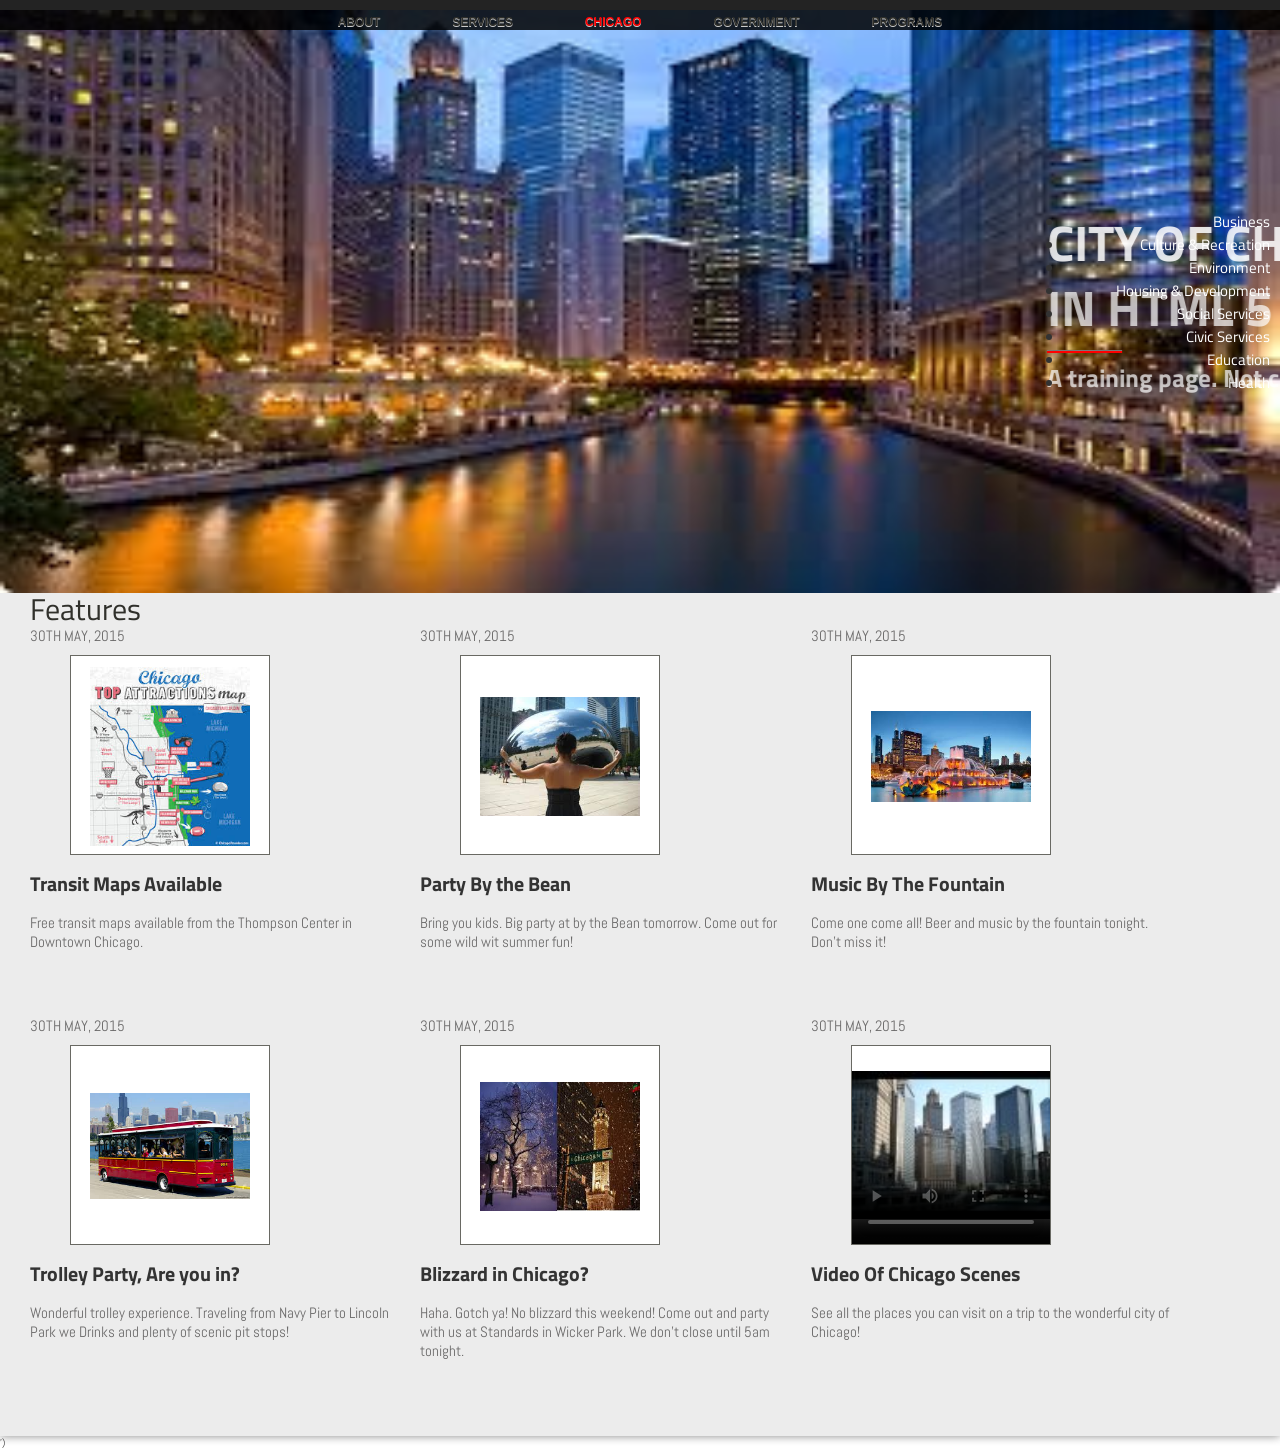
==== index.html @ 1a7f4af0 "updated" ====
<!DOCTYPE html>
<!--[if lt IE 7]>      <html class="no-js lt-ie9 lt-ie8 lt-ie7"> <![endif]-->
<!--[if IE 7]>         <html class="no-js lt-ie9 lt-ie8"> <![endif]-->
<!--[if IE 8]>         <html class="no-js lt-ie9"> <![endif]-->
<!--[if gt IE 8]><!--> <html class="no-js"> <!--<![endif]-->
    <head>
        <meta charset="utf-8">
        <meta http-equiv="X-UA-Compatible" content="IE=edge,chrome=1">
        <title>HTML5 &amp; CSS3 - Standards based web development!</title>
        <meta name="description" content="">
        <meta name="viewport" content="width=device-width, initial-scale=1">

        <!-- Place favicon.ico and apple-touch-icon.png in the root directory -->

		<link rel="stylesheet" href="https://maxcdn.bootstrapcdn.com/bootstrap/3.3.4/css/bootstrap.min.css">
        <link rel="stylesheet" href="css/normalize.css">
        <link rel="stylesheet" href="css/main.css">
        <script src="js/vendor/modernizr-2.6.1.min.js"></script>
        <script src="js/vendor/prefixfree.min.js"></script>
	
	<style>	
	nav {
		width: 100%;
		z-index: 20;
		background-color: rgba(0, 0, 0, 0.85);
		position: fixed;
		top: 0;	
     }
	 </style>
	 
    </head>
    <body>
        <!--[if lt IE 7]>
            <p class="chromeframe">You are using an outdated browser. <a href="http://browsehappy.com/">Upgrade your browser today</a> or <a href="http://www.google.com/chromeframe/?redirect=true">install Google Chrome Frame</a> to better experience this site.</p>
        <![endif]-->

        <!-- Add your site or application content here -->
		<main>
			<div class="top_area">
				<header class="site_header main_width clearfix">
					<nav>
						<ul id="menu">
							<li><a href="http://www.cityofchicago.org/city/en/about.html">About</a></li>
							<li><a href="http://www.cityofchicago.org/city/en/svcs/find.html">Services</a></li>
							<li><a href="#"><font style="color:red"">Chicago</font></a></li>
							<li><a href="http://www.cityofchicago.org/city/en/chicagogovt.html">Government</a></li>
							<li><a href="http://www.cityofchicago.org/city/en/progs.html">Programs</a></li>
						</ul>
					</nav>
				</header>
			
				<marquee direction="none" class="main_width clearfix">
					<hgroup>
						<h1>CITY OF CHICAGO</h1>
						<h2>IN HTML 5</h2>
						<hr class="red-line" style="color:red"></hr>
						<h3>A training page. Not copy righted...</h3>
					</hgroup>
				</marquee>
				
				<aside class="overlay">
					<ul>
						<li><a href="#">Business</a></li>
						<li><a href="#">Culture & Recreation</a></li>
						<li><a href="#">Environment</a></li>
						<li><a href="#">Housing & Development</a></li>
						<li><a href="#">Social Services</a></li>
						<li><a href="#">Civic Services</a></li>
						<li><a href="#">Education</a></li>
						<li><a href="#">Health</a></li>
					</ul>
				</aside>
			</div>
			<section id="features" class="main_width clearfix">
				<header>
					<h2>Features</h2>
				</header>
				<article>
					<p>30TH MAY, 2015</p>
					</header>					
					<figure>
						<img src="./img/transit.jpg" alt="transit"></img>
					</figure>
					<header>
						<h1>Transit Maps Available</h1>
					</header>
					<p>Free transit maps available from the Thompson Center in Downtown Chicago.</p>
				</article>
				<article>
					<p>30TH MAY, 2015</p>
					<figure>
						<img src="./img/bean.jpg" alt="bean"></img>
					</figure>
					<header>
						<h1>Party By the Bean</h1>
					</header>
					<p>Bring you kids.  Big party at by the Bean tomorrow.  Come out for some wild wit summer fun!</p>
				</article>
				<article>
					<p>30TH MAY, 2015</p>
					<figure>
						<img src="./img/fountain.jpg" alt="fountain"></img>
					</figure>
					<header>
						<h1>Music By The Fountain</h1>
					</header>
					<p>Come one come all!  Beer and music by the fountain tonight.  Don't miss it!</p>
				</article>
				<article>
					<p>30TH MAY, 2015</p>
					<figure>
						<img src="./img/trolley.jpg" alt="trolley"></img>
					</figure>
					<header>
						<h1>Trolley Party, Are you in?</h1>
					</header>
					<p>Wonderful trolley experience.  Traveling from Navy Pier to Lincoln Park we Drinks and plenty of scenic pit stops!</p>
				</article>
				<article>
					<p>30TH MAY, 2015</p>
					<figure>
						<img src="./img/winter.jpg" alt="winter"></img>
					</figure>
					<header>
						<h1>Blizzard in Chicago?</h1>
					</header>
					<p>Haha.  Gotch ya!  No blizzard this weekend!  Come out and party with us at Standards in Wicker Park.  We don't close until 5am tonight.</p>
				</article>
				<article>
					<p>30TH MAY, 2015</p>
					<figure>
						<video id="myVideo" controls="controls" 
							autoplay="autoplay" loop="loop" 
							src="./img/chicago_tour.webm"
							width=100% height=100% "muted="muted"
							poster="./img/chicago_tour.jpg"
							preload="[auto|metadata|none]">
						</video>
					</figure>
					<header>
						<h1>Video Of Chicago Scenes</h1>
					</header>
					<p>See all the places you can visit on a trip to the wonderful city of Chicago!</p>
				</article>
			</section>

		</main>
        <script src="https://ajax.googleapis.com/ajax/libs/jquery/1.11.2/jquery.min.js"></script>		
        <script>window.jQuery || document.write('<script src="https://ajax.googleapis.com/ajax/libs/jquery/1.11.2/jquery.min.js"></script>')</script>
		<script src="https://maxcdn.bootstrapcdn.com/bootstrap/3.3.4/js/bootstrap.min.js">
        <script src="js/plugins.js"></script>
    </body>
</html>
---- css/main.css ----
@import url(http://fonts.googleapis.com/css?family=Abel|Titillium+Web:400,900,700);
/*
 * HTML5 Boilerplate
 *
 * What follows is the result of much research on cross-browser styling.
 * Credit left inline and big thanks to Nicolas Gallagher, Jonathan Neal,
 * Kroc Camen, and the H5BP dev community and team.
 */

/* ==========================================================================
   Base styles: opinionated defaults
   ========================================================================== */

html,
button,
input,
select,
textarea {
    color: #222;
}

body {
    font-size: 1em;
    line-height: 1.4;
}

/*
 * Remove text-shadow in selection highlight: h5bp.com/i
 * These selection declarations have to be separate.
 * Customize the background color to match your design.
 */

::-moz-selection {
    background: #b3d4fc;
    text-shadow: none;
}

::selection {
    background: #b3d4fc;
    text-shadow: none;
}

/*
 * A better looking default horizontal rule
 */

hr {
    display: block;
    height: 1px;
    border: 0;
    border-top: 1px solid #ccc;
    margin: 1em 0;
    padding: 0;
}

/*
 * Remove the gap between images and the bottom of their containers: h5bp.com/i/440
 */

img {
    vertical-align: middle;
}

/*
 * Remove default fieldset styles.
 */

fieldset {
    border: 0;
    margin: 0;
    padding: 0;
}

/*
 * Allow only vertical resizing of textareas.
 */

textarea {
    resize: vertical;
}

/* ==========================================================================
   Chrome Frame prompt
   ========================================================================== */

.chromeframe {
    margin: 0.2em 0;
    background: #ccc;
    color: #000;
    padding: 0.2em 0;
}

/* ==========================================================================
   Author's custom styles
   ========================================================================== */
/* ==========================================================================
Table of Contents:
  - Typeography
  - Layout
  - UI
    - Header
    - Footer
  - Media queries
  - Print
    - All pages
========================================================================== */
/*
font-family: 'Abel', sans-serif;
font-family: 'Titillium Web', sans-serif;
*/

body {
	font-family: 'Abel', sans-serif;
}

.main_width {
	width: 100%;
	margin: 0px auto;
}

.site_header h1 {
	font-family: 'Titillium Web', sans-serif;
	font-weight: 900;
	font-size: 50px;
	color: #FFF;
	margin: 10px 10px;
	text-shadow: 2px 2px 2px #2C95A8;
}

.top_area {
	width: 100%;
	height: 100%;
	border-bottom: 1px solid gray;
	box-shadow: 0px 1px #DDD;
	padding: 10px 0 0 0;
}

.top_area header, section {
	padding: 0;
}

marquee {
	background-image: url("../img/chicago_main.jpg");
	background-size: 100% 100%;
    background-repeat: no-repeat;
	height: 100%;
	float: left;
	position: relative;
}

marquee hgroup{
	vertical-align: center;
	float: left;
	margin-top: 200px;
	margin-bottom: 200px;
}

marquee h1 {
	color: rgba(255, 255, 255, 0.85);
	font: bold 50px 'Titillium Web', sans-serif;
	margin: 0 0 0 0;
	line-height: 65px;
}

marquee h2 {
	color: rgba(255, 255, 255, 0.70);
	font: bold 50px 'Titillium Web', sans-serif;
	margin: 0 0 0 0;
	line-height: 65px;
}

marquee h3 {
	color: rgba(255, 255, 255, 0.70);
	font: bold 25px 'Titillium Web', sans-serif;
	margin: 0 0 0 0;
	line-height: 30px;
}

aside a {
	color: white;
	text-decoration: none;
	padding: 10px 10px;
	border-radius: 5px;
}

.red-line {
	border-style: inset;
	background-color: red;
	height: 2px;
	width: 75px;
}

.overlay {
	position: absolute;
    right:0px;
	z-index: 20;
	text-align: right;
	vertical-align: center;
	float: right;
	margin: 0 0 0 50;
	font: 15px 'Titillium Web', sans-serif;
	width: 20%;
	margin-top: 200px;
	margin-bottom: 200px;
}

.no-touch #marquee a:hover {
	color: #000;
	border: 1px solid #696963;
	background-image: linear-gradient(bottom, #ED7F58, #C54327);
	text-decoration: none;
	padding: 10px 35px;
	border-radius: 5px;
	font-weight: bold;
}

#features {
	background: #ECECEC;
	border-radius: 10px 10px 0 0;
	padding: 30px;
	box-shadow: 0 0 10px #888;
	margin: -40px auto 0 auto;
}

#features > header {
	font: bold 30px 'Titillium Web', sans-serif;
	color: #30302B;
}

#features h2 {
	margin: 0;
}

#features img {
	width: 160px;
	vertical-align: middle;
}

#features figure {
	border: 1px solid #696963;
	height: 200px;
	width: 200px;
	text-align: center;
	line-height: 200px;
	background: white;
}

#features figure:hover {
	transform: translate(300px, 300px);
}
#features article {
	width:  30%;
	margin: 0 2% 0 0;
	float: left;
	height: 390px;
	position: relative;
}

#features article h1{
	font: bold 20px 'Titillium Web', sans-serif;
}

#features article p{
	font: 15px 'Abel', sans-serif;
	color: #6B6A6A;
}

/* ==========================================================================
   Menu classes
   ========================================================================== */
/* Main */
#menu{
	width: 100%;
	margin: 0px 0px;
	padding: 0;
	list-style: none;  
	float: top;
	text-align:center;
}

#menu > li{
	display:inline;
	float: middle;
	padding: 10px 10px 10px 10px;
	position: relative;
	color: white;
}

#menu a{
    display:inline-block;
	float: middle;
	height: 25px;
	padding: 10px 25px 10px 25px;
	color: #30302B;
	text-transform: uppercase;
	font: bold 12px/25px Arial, Helvetica;
	text-decoration: none;
	text-shadow: 0 1px 0 #CCC;
}

.no-touch #menu li:nth-child(n+2):hover{
	background-image: linear-gradient(top, #FFF, #DCF3F7);
	border-radius: 0 0 0 0;
}

.no-touch #menu li:hover{
	border-radius: 10px 0 0 10px;
	background-image: linear-gradient(top, #FFF, #DCF3F7);
}

.no-touch #menu li:hover > ul{
	display: block;
}

/* Sub-menu */

#menu ul{
    list-style: none;
    margin: 0;
    padding: 0;    
    display: none;
    position: absolute;
    top: 45px;
    left: 0;
    z-index: 99999;    
    background: #ECECEC;
    border-radius: 5px;
	box-shadow: 2px 2px 2px #BBB;
}

#menu ul li{
    float: none;
    margin: 0;
    padding: 0;
    display: block;
	border-bottom: 1px solid #BFBFBF;
}

#menu ul li:last-child{   
    box-shadow: none; 
	border-bottom: none;
}

#menu ul a{    
    padding: 10px;
    height: auto;
    line-height: 1;
    display: block;
    white-space: nowrap;
    float: none;
    text-transform: none;
}

*html #menu ul a{ /* IE6 */   
	height: 10px;
	width: 150px;
}

*:first-child+html #menu ul a{ /* IE7 */    
	height: 10px;
	width: 150px;
}

.no-touch #menu ul a:hover{
    background: #0186ba;
	background: linear-gradient(bottom, #C9C7C7,  #E3DEDE);
}

#menu ul li:first-child a{
    -moz-border-radius: 5px 5px 0 0;
    -webkit-border-radius: 5px 5px 0 0;
    border-radius: 5px 5px 0 0;
}

#menu ul li:first-child a:after{
    content: '';
    position: absolute;
    left: 30px;
    top: -8px;
    width: 0;
    height: 0;
    border-left: 5px solid transparent;
    border-right: 5px solid transparent;
    border-bottom: 8px solid #444;
}

.no-touch #menu ul li:first-child a:hover:after{
    border-bottom-color: #04acec; 
}

#menu ul li:last-child a{
    -moz-border-radius: 0 0 5px 5px;
    -webkit-border-radius: 0 0 5px 5px;
    border-radius: 0 0 5px 5px;
}

/* Clear floated elements */
#menu:after{
	visibility: hidden;
	display: block;
	font-size: 0;
	content: " ";
	clear: both;
	height: 0;
}

* html #menu             { zoom: 1; } /* IE6 */
*:first-child+html #menu { zoom: 1; } /* IE7 */

/* ==========================================================================
   Helper classes
   ========================================================================== */

/*
 * Image replacement
 */

.ir {
    background-color: transparent;
    border: 0;
    overflow: hidden;
    /* IE 6/7 fallback */
    *text-indent: -9999px;
}

.ir:before {
    content: "";
    display: block;
    width: 0;
    height: 100%;
}

/*
 * Hide from both screenreaders and browsers: h5bp.com/u
 */

.hidden {
    display: none !important;
    visibility: hidden;
}

/*
 * Hide only visually, but have it available for screenreaders: h5bp.com/v
 */

.visuallyhidden {
    border: 0;
    clip: rect(0 0 0 0);
    height: 1px;
    margin: -1px;
    overflow: hidden;
    padding: 0;
    position: absolute;
    width: 1px;
}

/*
 * Extends the .visuallyhidden class to allow the element to be focusable
 * when navigated to via the keyboard: h5bp.com/p
 */

.visuallyhidden.focusable:active,
.visuallyhidden.focusable:focus {
    clip: auto;
    height: auto;
    margin: 0;
    overflow: visible;
    position: static;
    width: auto;
}

/*
 * Hide visually and from screenreaders, but maintain layout
 */

.invisible {
    visibility: hidden;
}

/*
 * Clearfix: contain floats
 *
 * For modern browsers
 * 1. The space content is one way to avoid an Opera bug when the
 *    `contenteditable` attribute is included anywhere else in the document.
 *    Otherwise it causes space to appear at the top and bottom of elements
 *    that receive the `clearfix` class.
 * 2. The use of `table` rather than `block` is only necessary if using
 *    `:before` to contain the top-margins of child elements.
 */

.clearfix:before,
.clearfix:after {
    content: " "; /* 1 */
    display: table; /* 2 */
}

.clearfix:after {
    clear: both;
}

/*
 * For IE 6/7 only
 * Include this rule to trigger hasLayout and contain floats.
 */

.clearfix {
    *zoom: 1;
}

/* ==========================================================================
	Media Queries
   ========================================================================== */
@media (max-width : 600px) {
	.main_width {
		width: 100%;
	}
	.top_area {
		padding: 0;
	}
	.site_header h1 {
		float: none;
		margin: 0;
		text-align: center;
	}
	.top_area section {
		background-image: none;
	}

	#marquee article {
		width: 100%;
		height: 300px;
		text-align: center;
	}

	#marquee h1 {
		font: bold 22px 'Titillium Web', sans-serif;
		line-height: 15px;
	}

	#features {
		width: 260px;
		margin: -70px auto 0 auto;
		text-align: center;
	}
	#features article {
		margin: 10px auto;
		text-align: center;
		height: 100%;
		float: none;
	}
	#features h2 {
		width: 100%;
		text-align: center;
		padding: 0;
		margin: 0;
	}
	#features a {
		color: white;
		background: #333332;
		border-radius: 8px;
		text-decoration: none;
		padding: 2px 80px 2px 10px;
		position: relative;
	}
	#menu {
		width: 100%;
	}
	#menu a {
		padding: 10px 18px 0px 18px;
	}
	#menu > li:last-child{
		border: none;
		box-shadow: none;
	}
}

/* ==========================================================================
   Print styles.
   Inlined to avoid required HTTP connection: h5bp.com/r
   ========================================================================== */

@media print {
    * {
        background: transparent !important;
        color: #000 !important; /* Black prints faster: h5bp.com/s */
        box-shadow:none !important;
        text-shadow: none !important;
    }

    a,
    a:visited {
        text-decoration: underline;
    }

    a[href]:after {
        content: " (" attr(href) ")";
    }

    abbr[title]:after {
        content: " (" attr(title) ")";
    }

    /*
     * Don't show links for images, or javascript/internal links
     */

    .ir a:after,
    a[href^="javascript:"]:after,
    a[href^="#"]:after {
        content: "";
    }

    pre,
    blockquote {
        border: 1px solid #999;
        page-break-inside: avoid;
    }

    thead {
        display: table-header-group; /* h5bp.com/t */
    }

    tr,
    img {
        page-break-inside: avoid;
    }

    img {
        max-width: 100% !important;
    }

    @page {
        margin: 0.5cm;
    }

    p,
    h2,
    h3 {
        orphans: 3;
        widows: 3;
    }

    h2,
    h3 {
        page-break-after: avoid;
    }
}
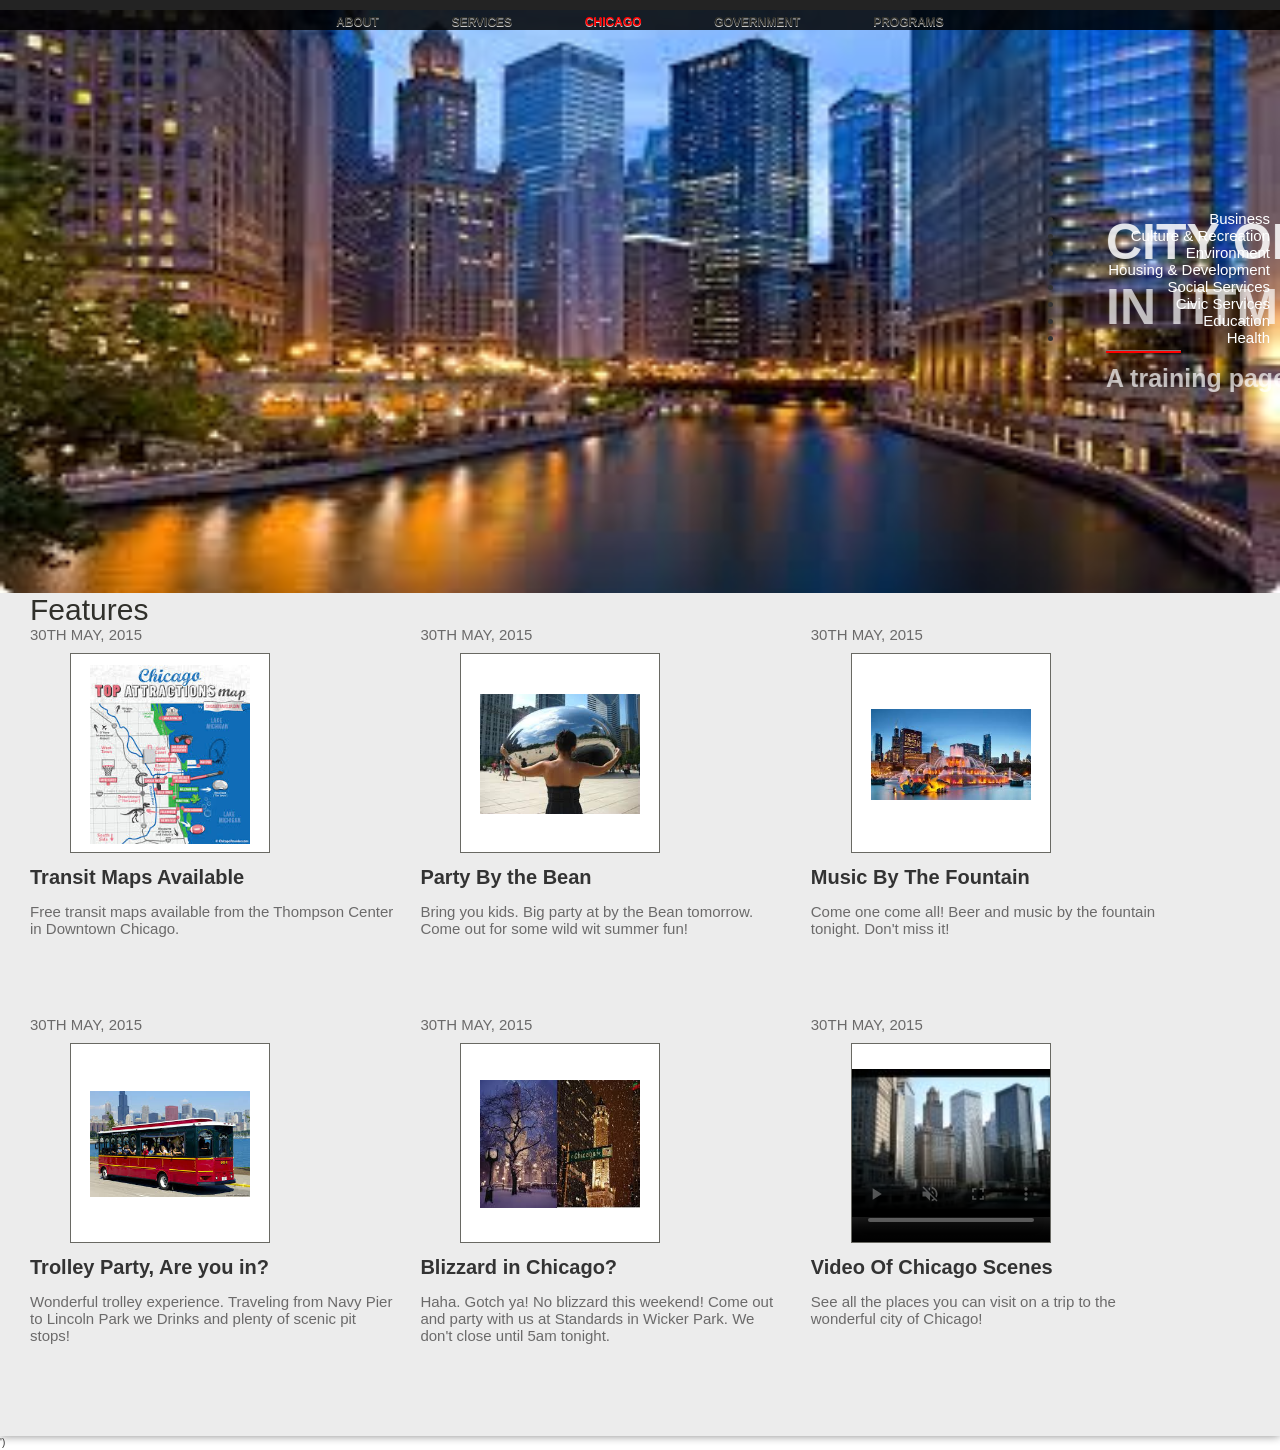
==== commit b1876032: "updated" ====
--- a/index.html
+++ b/index.html
@@ -5,7 +5,6 @@
 <!--[if gt IE 8]><!--> <html class="no-js"> <!--<![endif]-->
     <head>
         <meta charset="utf-8">
-        <meta http-equiv="X-UA-Compatible" content="IE=edge,chrome=1">
         <title>HTML5 &amp; CSS3 - Standards based web development!</title>
         <meta name="description" content="">
         <meta name="viewport" content="width=device-width, initial-scale=1">
@@ -42,20 +41,20 @@
 						<ul id="menu">
 							<li><a href="http://www.cityofchicago.org/city/en/about.html">About</a></li>
 							<li><a href="http://www.cityofchicago.org/city/en/svcs/find.html">Services</a></li>
-							<li><a href="#"><font style="color:red"">Chicago</font></a></li>
+							<li><a href="#"><font style="color:red">Chicago</font></a></li>
 							<li><a href="http://www.cityofchicago.org/city/en/chicagogovt.html">Government</a></li>
 							<li><a href="http://www.cityofchicago.org/city/en/progs.html">Programs</a></li>
 						</ul>
 					</nav>
 				</header>
 			
-				<marquee direction="none" class="main_width clearfix">
-					<hgroup>
+				<marquee>
+					<div id="hgroup"">
 						<h1>CITY OF CHICAGO</h1>
 						<h2>IN HTML 5</h2>
-						<hr class="red-line" style="color:red"></hr>
+						<hr class="red-line" style="color:red"/>
 						<h3>A training page. Not copy righted...</h3>
-					</hgroup>
+					</div>
 				</marquee>
 				
 				<aside class="overlay">
@@ -76,10 +75,9 @@
 					<h2>Features</h2>
 				</header>
 				<article>
-					<p>30TH MAY, 2015</p>
-					</header>					
+					<p>30TH MAY, 2015</p>					
 					<figure>
-						<img src="./img/transit.jpg" alt="transit"></img>
+						<img src="./img/transit.jpg" alt="transit"/>
 					</figure>
 					<header>
 						<h1>Transit Maps Available</h1>
@@ -89,7 +87,7 @@
 				<article>
 					<p>30TH MAY, 2015</p>
 					<figure>
-						<img src="./img/bean.jpg" alt="bean"></img>
+						<img src="./img/bean.jpg" alt="bean"/>
 					</figure>
 					<header>
 						<h1>Party By the Bean</h1>
@@ -99,7 +97,7 @@
 				<article>
 					<p>30TH MAY, 2015</p>
 					<figure>
-						<img src="./img/fountain.jpg" alt="fountain"></img>
+						<img src="./img/fountain.jpg" alt="fountain"/>
 					</figure>
 					<header>
 						<h1>Music By The Fountain</h1>
@@ -109,7 +107,7 @@
 				<article>
 					<p>30TH MAY, 2015</p>
 					<figure>
-						<img src="./img/trolley.jpg" alt="trolley"></img>
+						<img src="./img/trolley.jpg" alt="trolley"/>
 					</figure>
 					<header>
 						<h1>Trolley Party, Are you in?</h1>
@@ -119,7 +117,7 @@
 				<article>
 					<p>30TH MAY, 2015</p>
 					<figure>
-						<img src="./img/winter.jpg" alt="winter"></img>
+						<img src="./img/winter.jpg" alt="winter"/>
 					</figure>
 					<header>
 						<h1>Blizzard in Chicago?</h1>
@@ -132,9 +130,8 @@
 						<video id="myVideo" controls="controls" 
 							autoplay="autoplay" loop="loop" 
 							src="./img/chicago_tour.webm"
-							width=100% height=100% "muted="muted"
-							poster="./img/chicago_tour.jpg"
-							preload="[auto|metadata|none]">
+							width=100% height=100% muted="muted"
+							poster="./img/chicago_tour.jpg">
 						</video>
 					</figure>
 					<header>
@@ -145,9 +142,9 @@
 			</section>
 
 		</main>
-        <script src="https://ajax.googleapis.com/ajax/libs/jquery/1.11.2/jquery.min.js"></script>		
+        <script src="https://ajax.googleapis.com/ajax/libs/jquery/1.11.2/jquery.min.js"/>	
         <script>window.jQuery || document.write('<script src="https://ajax.googleapis.com/ajax/libs/jquery/1.11.2/jquery.min.js"></script>')</script>
 		<script src="https://maxcdn.bootstrapcdn.com/bootstrap/3.3.4/js/bootstrap.min.js">
-        <script src="js/plugins.js"></script>
+        <script src="js/plugins.js"/>
     </body>
 </html>
--- a/css/main.css
+++ b/css/main.css
@@ -148,7 +148,7 @@
 	position: relative;
 }
 
-marquee hgroup{
+marquee #hgroup{
 	vertical-align: center;
 	float: left;
 	margin-top: 200px;
@@ -248,6 +248,7 @@
 #features figure:hover {
 	transform: translate(300px, 300px);
 }
+
 #features article {
 	width:  30%;
 	margin: 0 2% 0 0;
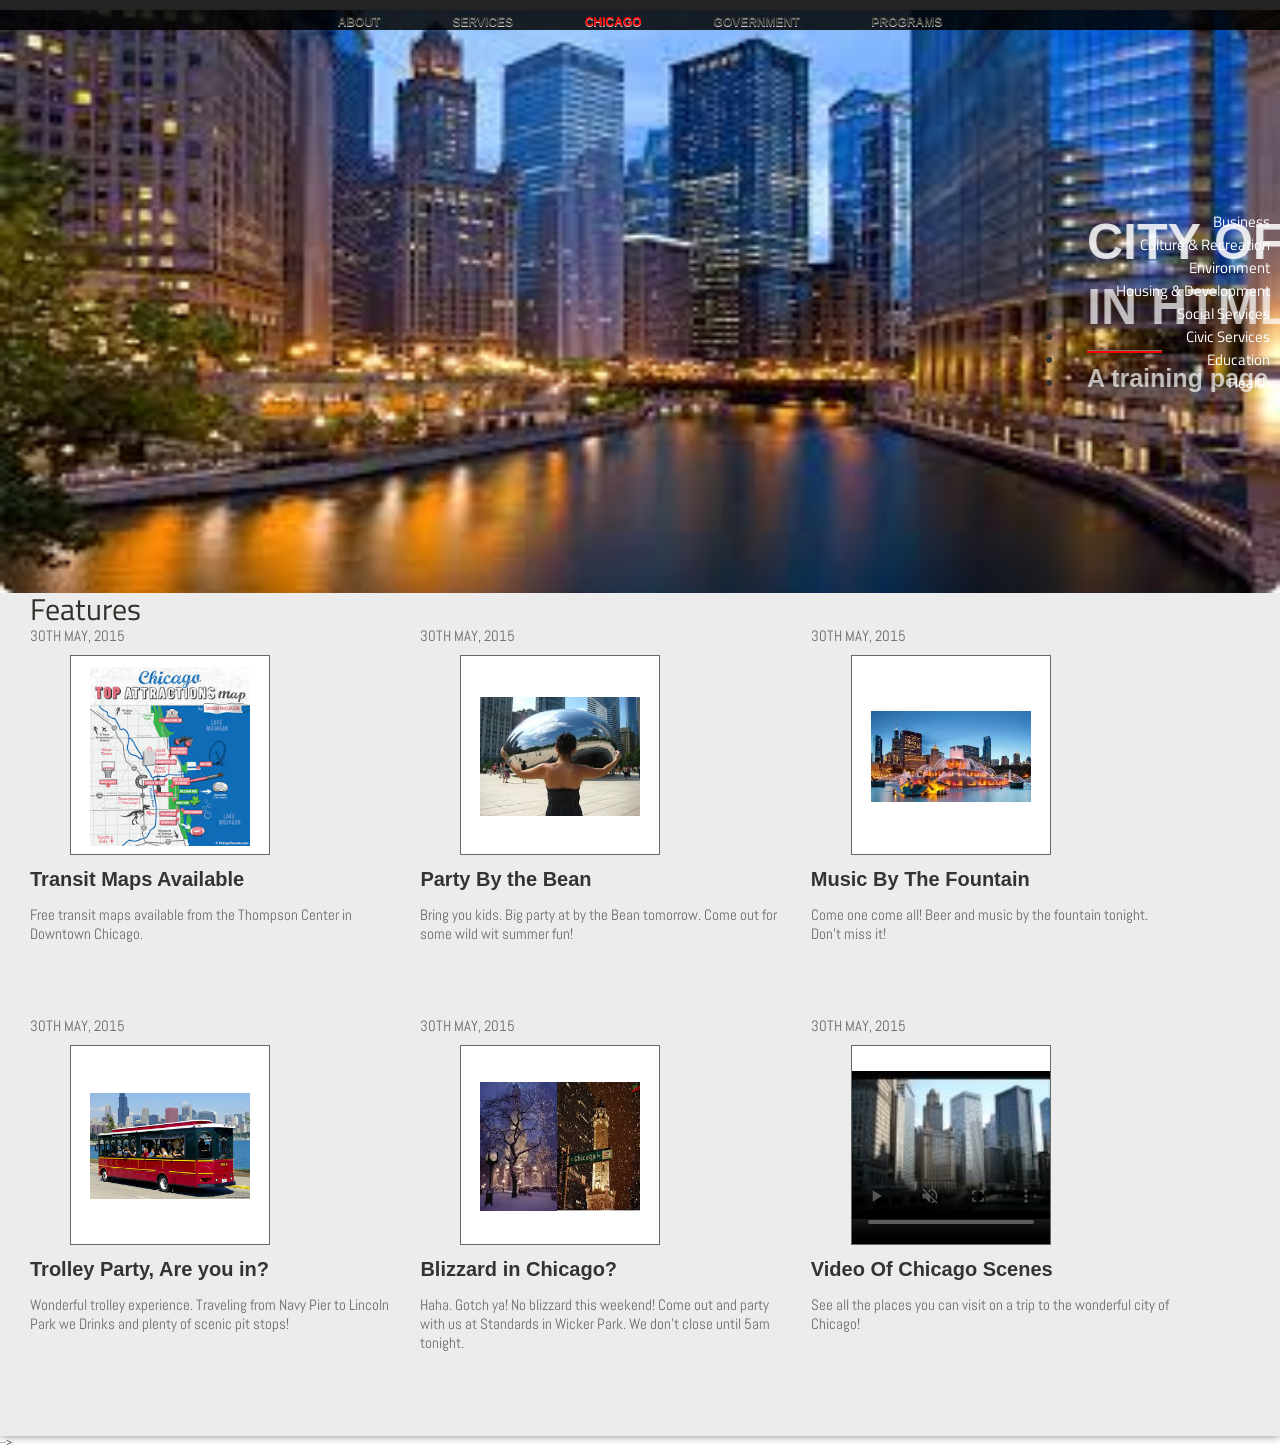
==== commit 09d359e5: "updated" ====
--- a/index.html
+++ b/index.html
@@ -143,8 +143,8 @@
 
 		</main>
         <script src="https://ajax.googleapis.com/ajax/libs/jquery/1.11.2/jquery.min.js"/>	
-        <script>window.jQuery || document.write('<script src="https://ajax.googleapis.com/ajax/libs/jquery/1.11.2/jquery.min.js"></script>')</script>
-		<script src="https://maxcdn.bootstrapcdn.com/bootstrap/3.3.4/js/bootstrap.min.js">
+<!--    <script>window.jQuery || document.write('<script src="https://ajax.googleapis.com/ajax/libs/jquery/1.11.2/jquery.min.js"></script>')</script> -->
+		<script src="https://maxcdn.bootstrapcdn.com/bootstrap/3.3.4/js/bootstrap.min.js"/>
         <script src="js/plugins.js"/>
     </body>
 </html>
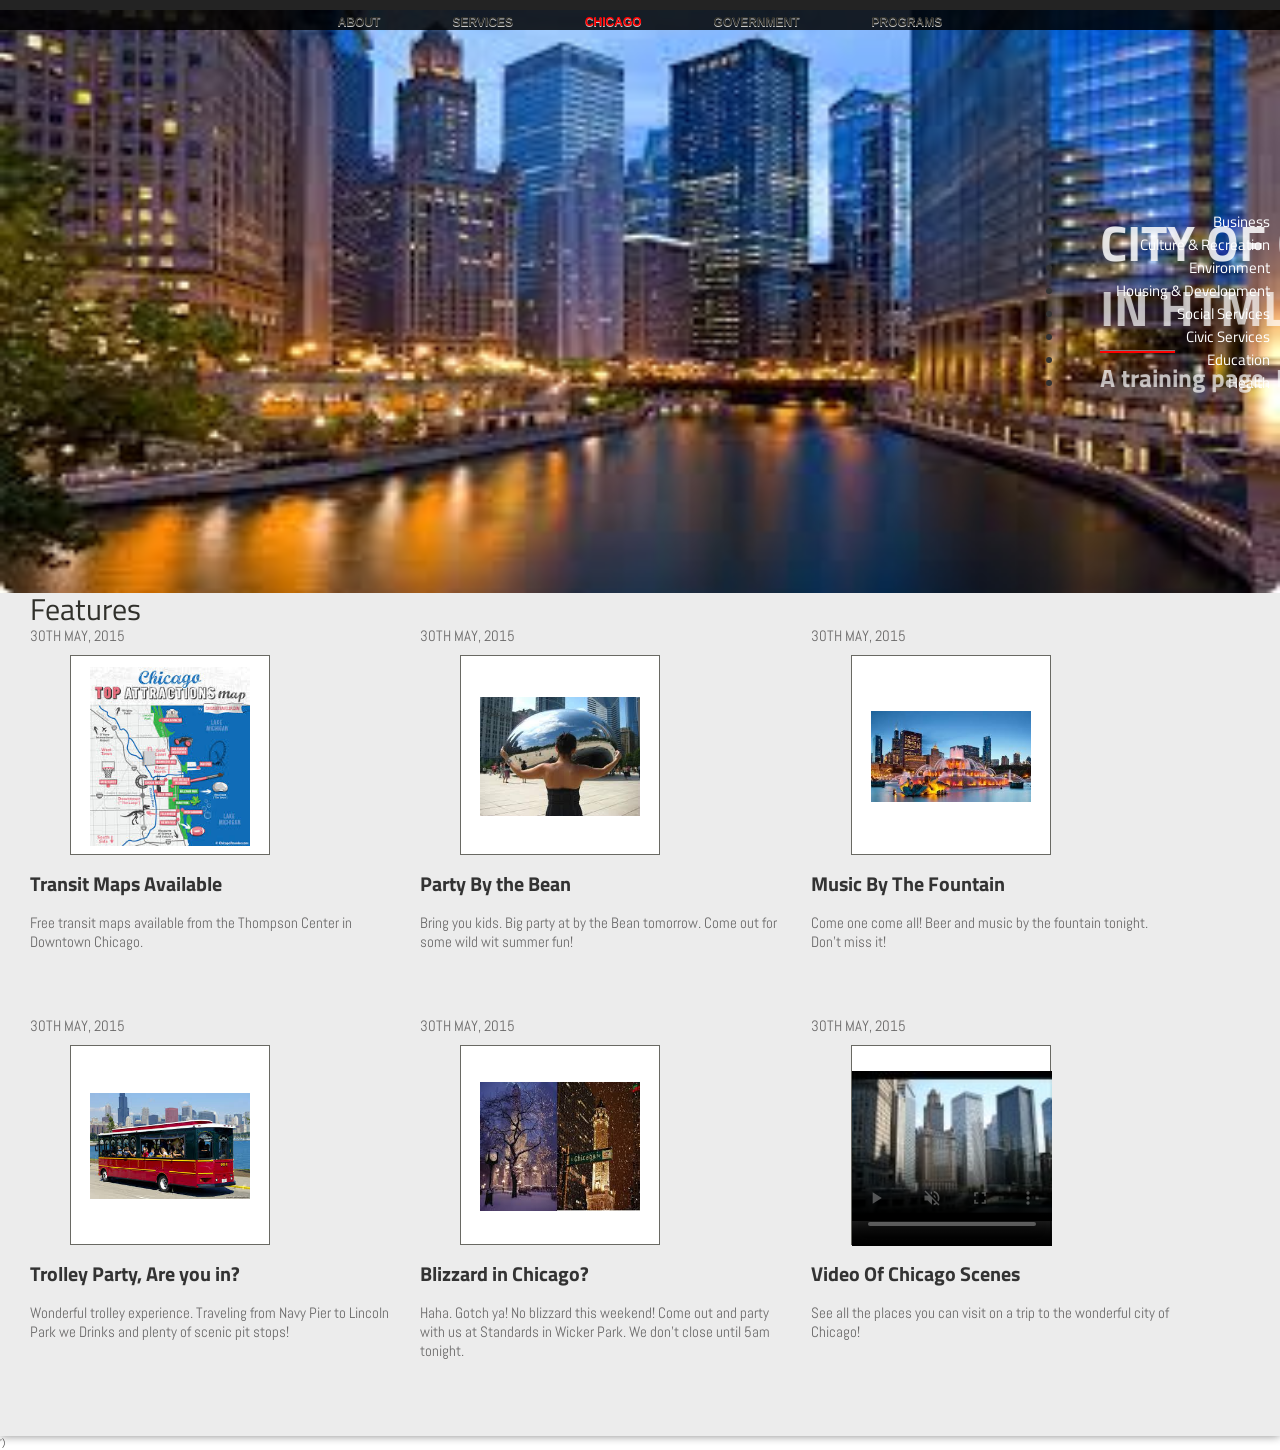
==== commit 2caea663: "updated" ====
--- a/index.html
+++ b/index.html
@@ -5,6 +5,7 @@
 <!--[if gt IE 8]><!--> <html class="no-js"> <!--<![endif]-->
     <head>
         <meta charset="utf-8">
+		<!-- <meta http-equiv="X-UA-Compatible" content="IE=edge,chrome=1"> -->
         <title>HTML5 &amp; CSS3 - Standards based web development!</title>
         <meta name="description" content="">
         <meta name="viewport" content="width=device-width, initial-scale=1">
@@ -18,13 +19,7 @@
         <script src="js/vendor/prefixfree.min.js"></script>
 	
 	<style>	
-	nav {
-		width: 100%;
-		z-index: 20;
-		background-color: rgba(0, 0, 0, 0.85);
-		position: fixed;
-		top: 0;	
-     }
+
 	 </style>
 	 
     </head>
@@ -41,18 +36,18 @@
 						<ul id="menu">
 							<li><a href="http://www.cityofchicago.org/city/en/about.html">About</a></li>
 							<li><a href="http://www.cityofchicago.org/city/en/svcs/find.html">Services</a></li>
-							<li><a href="#"><font style="color:red">Chicago</font></a></li>
+							<li><a href="#">Chicago</font></a></li>
 							<li><a href="http://www.cityofchicago.org/city/en/chicagogovt.html">Government</a></li>
 							<li><a href="http://www.cityofchicago.org/city/en/progs.html">Programs</a></li>
 						</ul>
 					</nav>
 				</header>
 			
-				<marquee>
+				<marquee class="main_width clearfix">
 					<div id="hgroup"">
 						<h1>CITY OF CHICAGO</h1>
 						<h2>IN HTML 5</h2>
-						<hr class="red-line" style="color:red"/>
+						<hr class="red-line">
 						<h3>A training page. Not copy righted...</h3>
 					</div>
 				</marquee>
@@ -77,7 +72,7 @@
 				<article>
 					<p>30TH MAY, 2015</p>					
 					<figure>
-						<img src="./img/transit.jpg" alt="transit"/>
+						<img src="./img/transit.jpg" alt="transit"></img>
 					</figure>
 					<header>
 						<h1>Transit Maps Available</h1>
@@ -87,7 +82,7 @@
 				<article>
 					<p>30TH MAY, 2015</p>
 					<figure>
-						<img src="./img/bean.jpg" alt="bean"/>
+						<img src="./img/bean.jpg" alt="bean"></img>
 					</figure>
 					<header>
 						<h1>Party By the Bean</h1>
@@ -97,7 +92,7 @@
 				<article>
 					<p>30TH MAY, 2015</p>
 					<figure>
-						<img src="./img/fountain.jpg" alt="fountain"/>
+						<img src="./img/fountain.jpg" alt="fountain"></img>
 					</figure>
 					<header>
 						<h1>Music By The Fountain</h1>
@@ -107,7 +102,7 @@
 				<article>
 					<p>30TH MAY, 2015</p>
 					<figure>
-						<img src="./img/trolley.jpg" alt="trolley"/>
+						<img src="./img/trolley.jpg" alt="trolley"></img>
 					</figure>
 					<header>
 						<h1>Trolley Party, Are you in?</h1>
@@ -130,7 +125,7 @@
 						<video id="myVideo" controls="controls" 
 							autoplay="autoplay" loop="loop" 
 							src="./img/chicago_tour.webm"
-							width=100% height=100% muted="muted"
+							width=200 height=200 muted="muted"
 							poster="./img/chicago_tour.jpg">
 						</video>
 					</figure>
@@ -142,9 +137,9 @@
 			</section>
 
 		</main>
-        <script src="https://ajax.googleapis.com/ajax/libs/jquery/1.11.2/jquery.min.js"/>	
-<!--    <script>window.jQuery || document.write('<script src="https://ajax.googleapis.com/ajax/libs/jquery/1.11.2/jquery.min.js"></script>')</script> -->
-		<script src="https://maxcdn.bootstrapcdn.com/bootstrap/3.3.4/js/bootstrap.min.js"/>
+        <script src="https://ajax.googleapis.com/ajax/libs/jquery/1.11.2/jquery.min.js"></script>	
+		<script>window.jQuery || document.write('<script src="https://ajax.googleapis.com/ajax/libs/jquery/1.11.2/jquery.min.js"></script>')</script>
+		<script src="https://maxcdn.bootstrapcdn.com/bootstrap/3.3.4/js/bootstrap.min.js"></scripts>
         <script src="js/plugins.js"/>
     </body>
 </html>
--- a/css/main.css
+++ b/css/main.css
@@ -139,6 +139,14 @@
 	padding: 0;
 }
 
+nav {
+	width: 100%;
+	z-index: 20;
+	background-color: rgba(0, 0, 0, 0.85);
+	position: fixed;
+	top: 0;	
+}
+	 
 marquee {
 	background-image: url("../img/chicago_main.jpg");
 	background-size: 100% 100%;
@@ -204,16 +212,6 @@
 	margin-bottom: 200px;
 }
 
-.no-touch #marquee a:hover {
-	color: #000;
-	border: 1px solid #696963;
-	background-image: linear-gradient(bottom, #ED7F58, #C54327);
-	text-decoration: none;
-	padding: 10px 35px;
-	border-radius: 5px;
-	font-weight: bold;
-}
-
 #features {
 	background: #ECECEC;
 	border-radius: 10px 10px 0 0;
@@ -246,7 +244,11 @@
 }
 
 #features figure:hover {
-	transform: translate(300px, 300px);
+  background: grey;
+  transform: translate(0px, -20px) translate(20px, 20px) translate(-20px, 20px) translate(-20px, 20px) translate(20px,0px) persective(500px);
+  transition: transform 2s ease-in-out, 
+    background 1s linear;
+  transition-delay: 0s, 2s;
 }
 
 #features article {
@@ -297,6 +299,10 @@
 	font: bold 12px/25px Arial, Helvetica;
 	text-decoration: none;
 	text-shadow: 0 1px 0 #CCC;
+}
+
+#menu li:nth-child(3) a{
+	color: red
 }
 
 .no-touch #menu li:nth-child(n+2):hover{
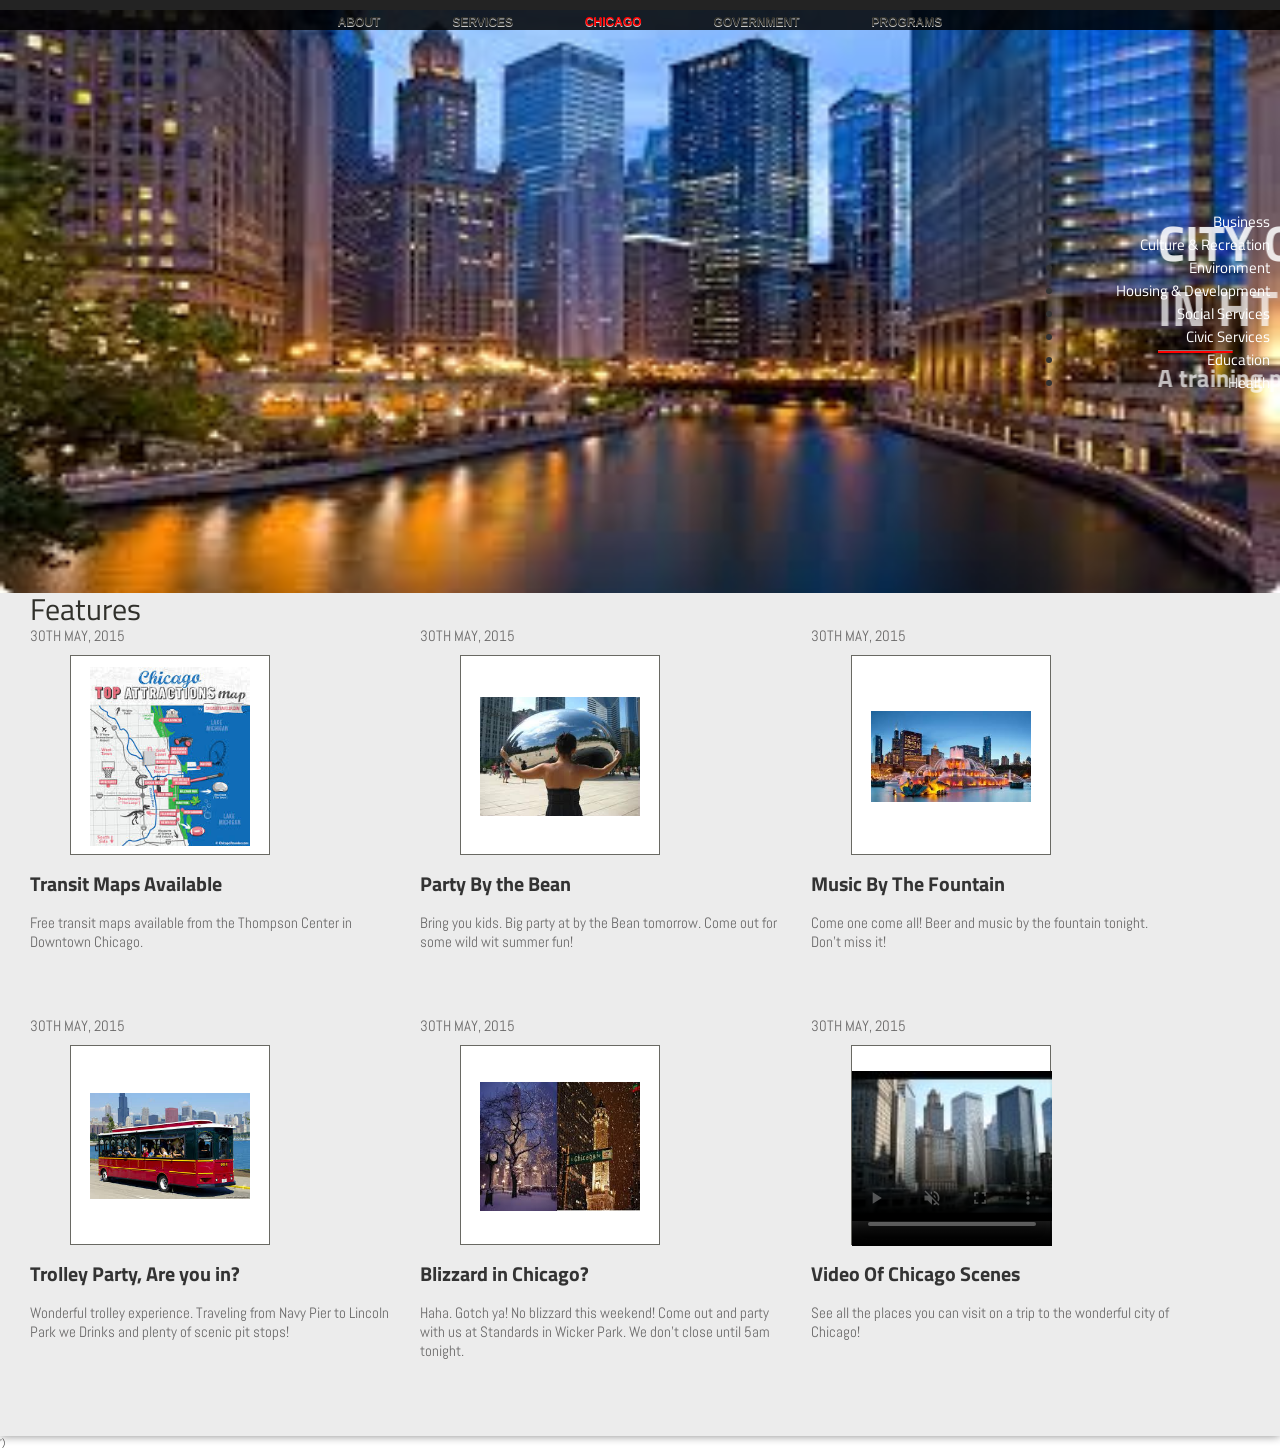
==== commit 25fdc3c1: "updated" ====
--- a/index.html
+++ b/index.html
@@ -36,7 +36,7 @@
 						<ul id="menu">
 							<li><a href="http://www.cityofchicago.org/city/en/about.html">About</a></li>
 							<li><a href="http://www.cityofchicago.org/city/en/svcs/find.html">Services</a></li>
-							<li><a href="#">Chicago</font></a></li>
+							<li><a href="#">Chicago</a></li>
 							<li><a href="http://www.cityofchicago.org/city/en/chicagogovt.html">Government</a></li>
 							<li><a href="http://www.cityofchicago.org/city/en/progs.html">Programs</a></li>
 						</ul>
@@ -72,7 +72,7 @@
 				<article>
 					<p>30TH MAY, 2015</p>					
 					<figure>
-						<img src="./img/transit.jpg" alt="transit"></img>
+						<img src="./img/transit.jpg" alt="transit" />
 					</figure>
 					<header>
 						<h1>Transit Maps Available</h1>
@@ -82,7 +82,7 @@
 				<article>
 					<p>30TH MAY, 2015</p>
 					<figure>
-						<img src="./img/bean.jpg" alt="bean"></img>
+						<img src="./img/bean.jpg" alt="bean" />
 					</figure>
 					<header>
 						<h1>Party By the Bean</h1>
@@ -92,7 +92,7 @@
 				<article>
 					<p>30TH MAY, 2015</p>
 					<figure>
-						<img src="./img/fountain.jpg" alt="fountain"></img>
+						<img src="./img/fountain.jpg" alt="fountain" />
 					</figure>
 					<header>
 						<h1>Music By The Fountain</h1>
@@ -102,7 +102,7 @@
 				<article>
 					<p>30TH MAY, 2015</p>
 					<figure>
-						<img src="./img/trolley.jpg" alt="trolley"></img>
+						<img src="./img/trolley.jpg" alt="trolley" />
 					</figure>
 					<header>
 						<h1>Trolley Party, Are you in?</h1>
--- a/css/main.css
+++ b/css/main.css
@@ -245,7 +245,7 @@
 
 #features figure:hover {
   background: grey;
-  transform: translate(0px, -20px) translate(20px, 20px) translate(-20px, 20px) translate(-20px, 20px) translate(20px,0px) persective(500px);
+  transform: translate (50px,50px) rotate (1080 deg);
   transition: transform 2s ease-in-out, 
     background 1s linear;
   transition-delay: 0s, 2s;
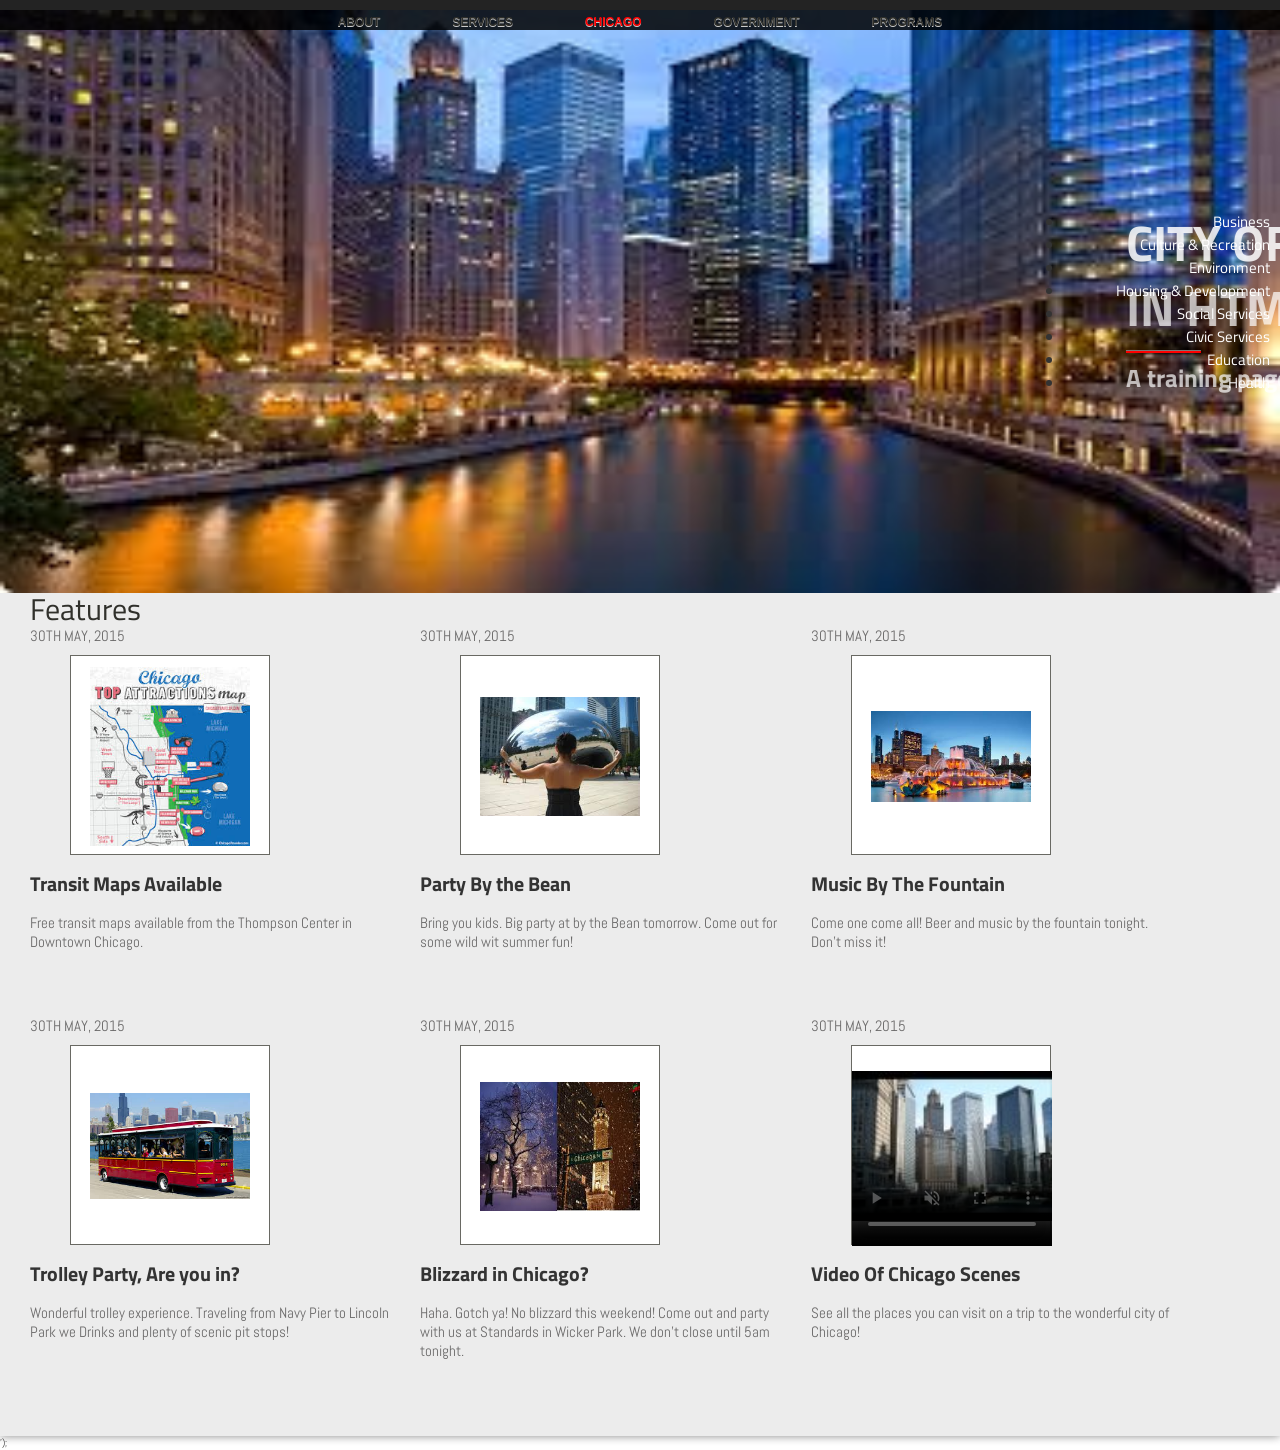
==== commit 25b19ecc: "updated" ====
--- a/index.html
+++ b/index.html
@@ -44,7 +44,7 @@
 				</header>
 			
 				<marquee class="main_width clearfix">
-					<div id="hgroup"">
+					<div id="hgroup">
 						<h1>CITY OF CHICAGO</h1>
 						<h2>IN HTML 5</h2>
 						<hr class="red-line">
@@ -138,8 +138,8 @@
 
 		</main>
         <script src="https://ajax.googleapis.com/ajax/libs/jquery/1.11.2/jquery.min.js"></script>	
-		<script>window.jQuery || document.write('<script src="https://ajax.googleapis.com/ajax/libs/jquery/1.11.2/jquery.min.js"></script>')</script>
-		<script src="https://maxcdn.bootstrapcdn.com/bootstrap/3.3.4/js/bootstrap.min.js"></scripts>
+		<script>window.jQuery || document.write('<script src="https://ajax.googleapis.com/ajax/libs/jquery/1.11.2/jquery.min.js"></script>');</script>
+		<script src="https://maxcdn.bootstrapcdn.com/bootstrap/3.3.4/js/bootstrap.min.js"></script>
         <script src="js/plugins.js"/>
     </body>
 </html>
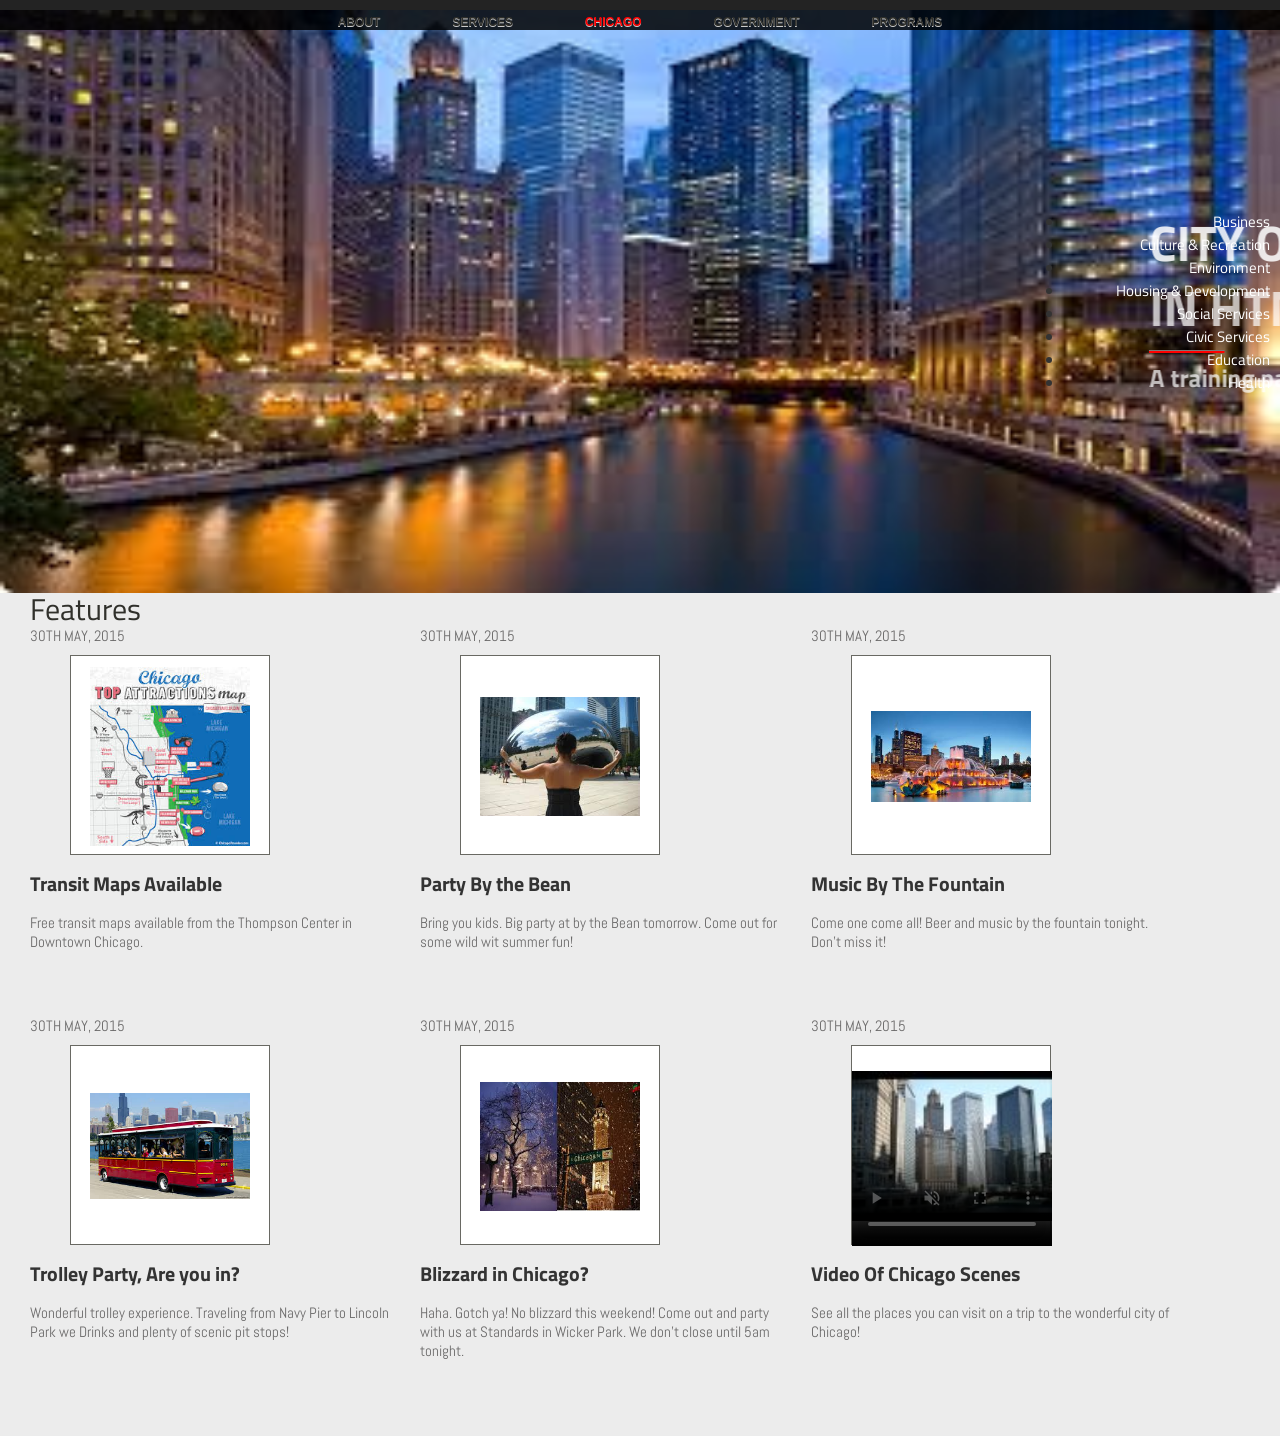
==== commit 2782d730: "updated" ====
--- a/index.html
+++ b/index.html
@@ -135,11 +135,9 @@
 					<p>See all the places you can visit on a trip to the wonderful city of Chicago!</p>
 				</article>
 			</section>
-
 		</main>
         <script src="https://ajax.googleapis.com/ajax/libs/jquery/1.11.2/jquery.min.js"></script>	
-		<script>window.jQuery || document.write('<script src="https://ajax.googleapis.com/ajax/libs/jquery/1.11.2/jquery.min.js"></script>');</script>
 		<script src="https://maxcdn.bootstrapcdn.com/bootstrap/3.3.4/js/bootstrap.min.js"></script>
-        <script src="js/plugins.js"/>
+        <script src="js/plugins.js"></script>
     </body>
 </html>
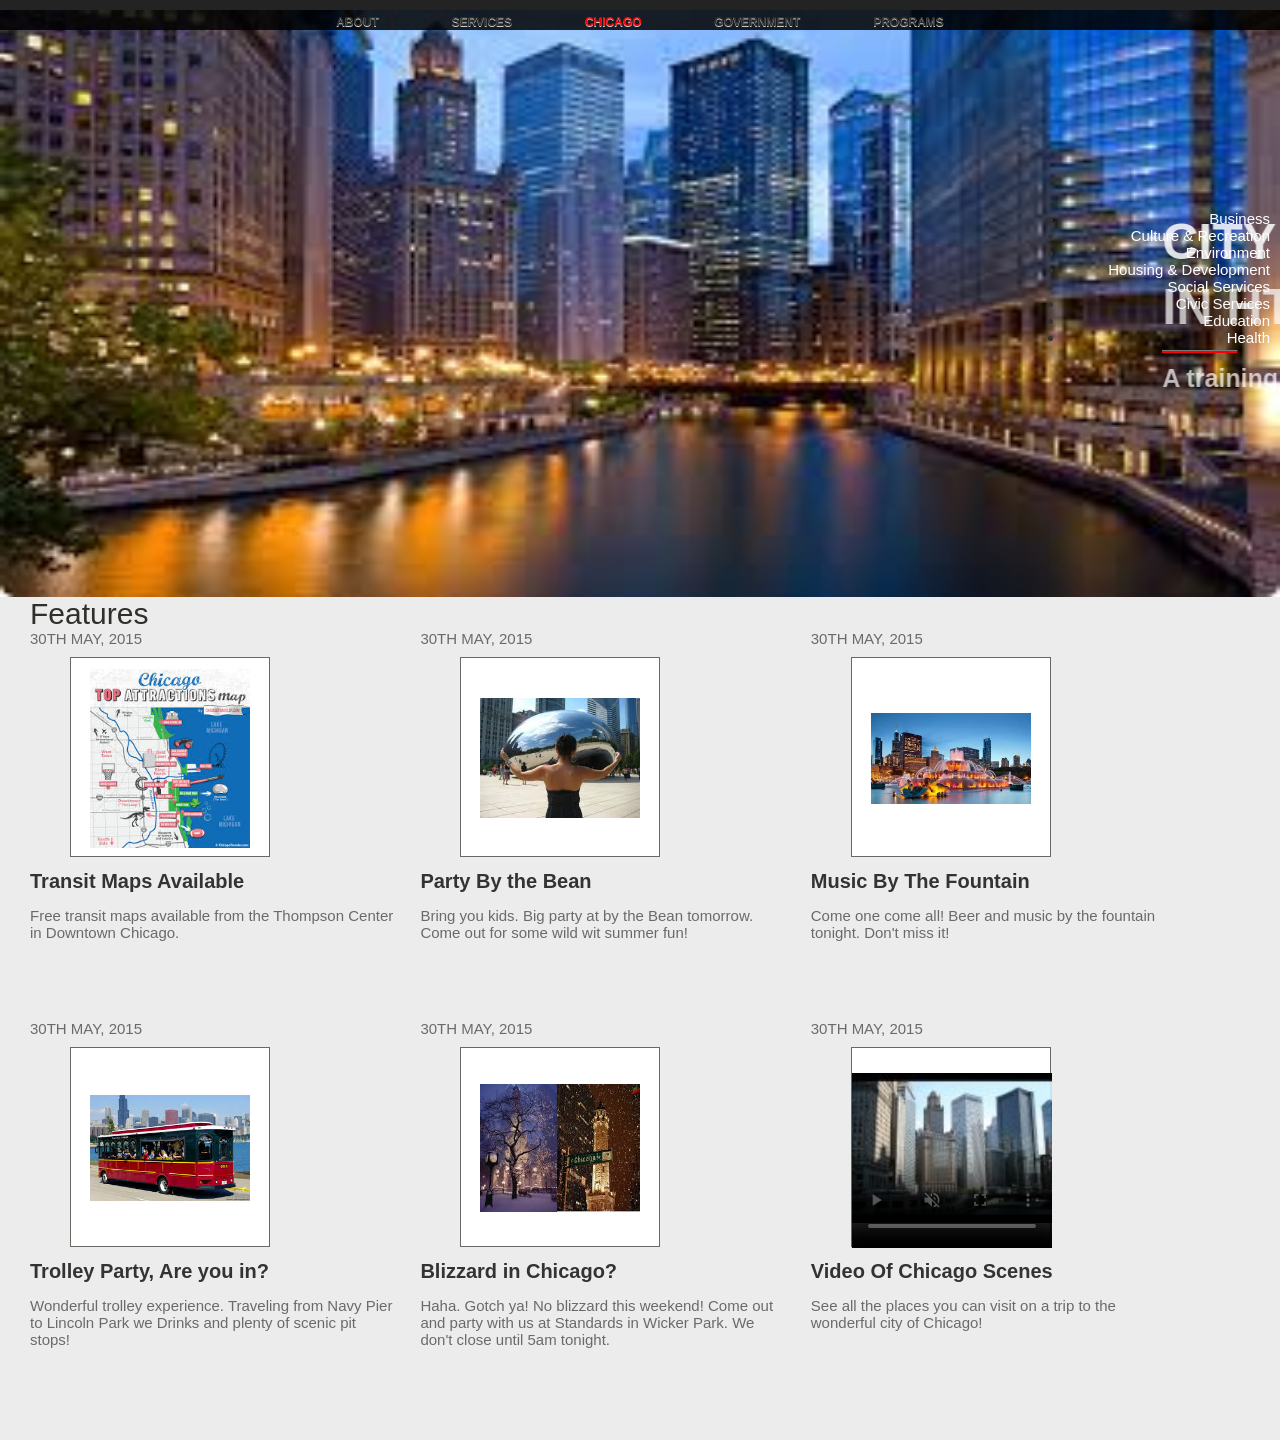
==== commit 29d5e784: "updated" ====
--- a/index.html
+++ b/index.html
@@ -36,21 +36,23 @@
 						<ul id="menu">
 							<li><a href="http://www.cityofchicago.org/city/en/about.html">About</a></li>
 							<li><a href="http://www.cityofchicago.org/city/en/svcs/find.html">Services</a></li>
-							<li><a href="#">Chicago</a></li>
+							<li><a href="http://yuan14.github.io/html5hw/">Chicago</a></li>
 							<li><a href="http://www.cityofchicago.org/city/en/chicagogovt.html">Government</a></li>
 							<li><a href="http://www.cityofchicago.org/city/en/progs.html">Programs</a></li>
 						</ul>
 					</nav>
 				</header>
-			
-				<marquee class="main_width clearfix">
-					<div id="hgroup">
-						<h1>CITY OF CHICAGO</h1>
-						<h2>IN HTML 5</h2>
-						<hr class="red-line">
-						<h3>A training page. Not copy righted...</h3>
-					</div>
-				</marquee>
+				
+				<div id="marquee" class="main_width clearfix">
+					<marquee>
+						<div id="hgroup">
+							<h1>CITY OF CHICAGO</h1>
+							<h2>IN HTML 5</h2>
+							<hr class="red-line">
+							<h3>A training page. Not copy righted...</h3>
+						</div>
+					</marquee>
+				</div>
 				
 				<aside class="overlay">
 					<ul>
--- a/css/main.css
+++ b/css/main.css
@@ -147,7 +147,7 @@
 	top: 0;	
 }
 	 
-marquee {
+#marquee {
 	background-image: url("../img/chicago_main.jpg");
 	background-size: 100% 100%;
     background-repeat: no-repeat;
@@ -245,9 +245,8 @@
 
 #features figure:hover {
   background: grey;
-  transform: translate (50px,50px) rotate (1080 deg);
-  transition: transform 2s ease-in-out, 
-    background 1s linear;
+  transform: scale(1.5) perspective(500px);
+  transition: transform 2s ease-in-out, background 1s linear;
   transition-delay: 0s, 2s;
 }
 
